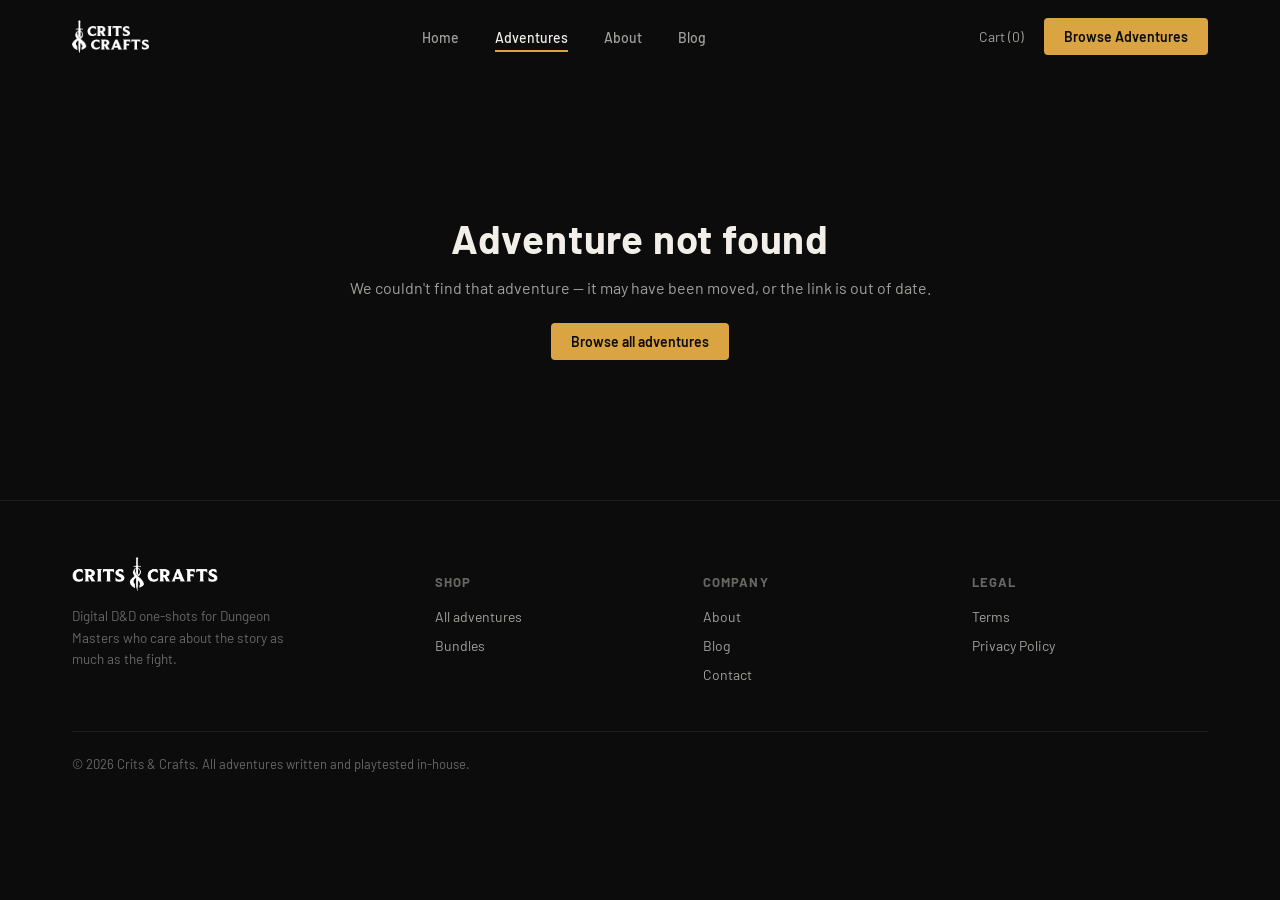
==== adventure.html @ 63434656 "Added product page and Lemonsqueezy link" ====
<!--
  This is the ONE reusable template page for every adventure product —
  there is no separate HTML file per adventure. Which adventure shows up
  depends on the URL, e.g. adventure.html?id=murder-on-the-aurora-dawn.

  How it works: every element below with a "data-field" attribute starts
  out empty/blank (or with placeholder text). js/product-loader.js reads
  the "id" from the URL, looks that id up in data/products.json, and then
  fills in every matching data-field element with the real content. So to
  add a brand-new adventure to the site, you add an entry to
  data/products.json — you never need to touch this HTML file.
-->
<!DOCTYPE html>
<html lang="en">
<head>
<meta charset="UTF-8">
<meta name="viewport" content="width=device-width, initial-scale=1.0">
<title>Adventure — Crits & Crafts</title>
<link rel="preconnect" href="https://fonts.googleapis.com">
<link rel="preconnect" href="https://fonts.gstatic.com" crossorigin>
<link href="https://fonts.googleapis.com/css2?family=Barlow:wght@400;500;600;700;800&display=swap" rel="stylesheet">
<link rel="stylesheet" href="css/style.css">
</head>
<body>

<!-- Same nav bar as the homepage, just with links pointed back at dnd-navbar-draft1.html since this page lives on its own -->
<header>
  <nav>
    <a href="dnd-navbar-draft1.html" class="logo">
      <img class="logo-mark" src="Images/Crits&amp;Crafts logo.png" alt="Crits & Crafts">
    </a>
    <ul class="nav-links">
      <li><a href="dnd-navbar-draft1.html">Home</a></li>
      <li><a href="dnd-navbar-draft1.html#adventures" class="active">Adventures</a></li>
      <li><a href="dnd-navbar-draft1.html#about">About</a></li>
      <li><a href="dnd-navbar-draft1.html#">Blog</a></li>
    </ul>
    <div class="nav-right">
      <a href="#" class="cart-link">Cart (0)</a>
      <a href="dnd-navbar-draft1.html#adventures" class="btn-cta">Browse Adventures</a>
      <button class="burger" aria-label="Open menu"><span></span><span></span><span></span></button>
    </div>
  </nav>
</header>

<main>

  <!--
    Both of these start "hidden" (see the hidden attribute — a plain HTML
    attribute that means "don't show this"). js/product-loader.js decides
    which one to reveal: if the id in the URL matches a real product, it
    un-hides #product-content and fills it in; if not (or there's no id
    at all), it un-hides this fallback message instead.
  -->
  <div id="product-not-found" class="product-fallback wrap" hidden>
    <h1>Adventure not found</h1>
    <p>We couldn't find that adventure — it may have been moved, or the link is out of date.</p>
    <a href="dnd-navbar-draft1.html#adventures" class="btn-cta">Browse all adventures</a>
  </div>

  <div id="product-content" hidden>

    <!--
      Opening gallery: one large image, two stacked beside it. This section
      starts completely empty — product-loader.js builds the 3 image boxes
      here in JavaScript, using whatever's listed under this product's
      "images.gallery" array in products.json. If a gallery entry has real
      art (a "src"), it shows that image; otherwise it shows a colored
      gradient box with a text label as a stand-in until real art exists.
    -->
    <section class="opening-gallery wrap" data-field="gallery"></section>

    <!-- Info bar: genre pill + title on the left, price + buy button on the right -->
    <div class="info-bar wrap">
      <div class="info-bar-left">
        <span class="product-genre-pill" data-field="genre">Genre</span>
        <h1 data-field="title">Adventure title</h1>
      </div>
      <div class="info-bar-right">
        <span class="product-price" data-field="price">€0</span>
        <!-- This exact button is what the sticky buy bar (further down the page) watches to know when to reveal itself on scroll -->
        <a href="#" class="btn-cta" id="info-bar-buy">Buy Now</a>
      </div>
    </div>

    <!-- Two-column: The Setup (synopsis) on the left, What's Included (bullet list) on the right -->
    <section class="details-row wrap">
      <div class="setup-col">
        <h2>The Setup</h2>
        <p data-field="hook">Synopsis.</p>
      </div>
      <div class="included-col">
        <h2>What's Included</h2>
        <ul class="included-list" data-field="whatsIncluded"></ul>
      </div>
    </section>

    <!-- Scenes From the Story: a row of 4 more image boxes, same placeholder-or-real-image logic as the opening gallery above -->
    <section class="scene-strip wrap">
      <h2>Scenes From the Story</h2>
      <div class="scene-strip-grid" data-field="sceneStrip"></div>
    </section>

    <!-- Cinematic breather band: one full-width mood image with an in-character pull-quote centered on top of it -->
    <section class="breather-band" data-field="breatherBand">
      <blockquote data-field="quote"></blockquote>
    </section>

    <!-- Cast of Characters: circular portrait + name + role for each character, built by product-loader.js from the "cast" array -->
    <section class="cast-section wrap">
      <h2>Cast of Characters</h2>
      <div class="cast-grid" data-field="cast"></div>
    </section>

  </div>

</main>

<footer>
  <div class="wrap">
    <div class="footer-grid">
      <div class="footer-brand">
        <a href="dnd-navbar-draft1.html" class="logo footer-logo">
          <img src="Images/Crits&amp;Crafts logo_White_Horizontal-04.png" alt="Crits & Crafts">
        </a>
        <p>Digital D&D one-shots for Dungeon Masters who care about the story as much as the fight.</p>
      </div>
      <div class="footer-col">
        <h4>Shop</h4>
        <ul>
          <li><a href="dnd-navbar-draft1.html#adventures">All adventures</a></li>
          <li><a href="#">Bundles</a></li>
        </ul>
      </div>
      <div class="footer-col">
        <h4>Company</h4>
        <ul>
          <li><a href="dnd-navbar-draft1.html#about">About</a></li>
          <li><a href="#">Blog</a></li>
          <li><a href="#">Contact</a></li>
        </ul>
      </div>
      <div class="footer-col">
        <h4>Legal</h4>
        <ul>
          <li><a href="#">Terms</a></li>
          <li><a href="#">Privacy Policy</a></li>
        </ul>
      </div>
    </div>
    <div class="footer-bottom">
      © 2026 Crits & Crafts. All adventures written and playtested in-house.
    </div>
  </div>
</footer>


<!--
  Persistent buy bar. It's ONE bar in the HTML, but CSS media queries make
  it behave two different ways depending on screen size:
    - On mobile, it's pinned to the BOTTOM of the screen and always visible.
    - On desktop, it's pinned to the TOP, hidden by default, and only
      slides into view once you scroll past the "Buy Now" button in the
      info bar above (that's what js/product-loader.js's scroll listener
      is watching for).
-->
<div class="sticky-buy-bar" id="sticky-buy-bar">
  <div class="sticky-buy-bar-info">
    <span class="sticky-buy-bar-title" data-field="title">Adventure title</span>
    <span class="product-price" data-field="price">€0</span>
  </div>
  <a href="#" class="btn-cta" id="sticky-bar-buy">Buy Now</a>
</div>

<!-- main.js handles the nav scroll effect (shared with the homepage); product-loader.js is specific to this page -->
<script src="js/main.js"></script>
<script src="js/product-loader.js"></script>
</body>
</html>
---- css/style.css ----
/*
    This is the site's whole stylesheet, shared by every page (linked via
    <link rel="stylesheet" href="css/style.css"> in each HTML file's
    <head>). It's organized top to bottom: shared basics first, then one
    section per part of the page (look for the ---------- HEADING --------
    comments), roughly in the order those parts appear on screen.
  */

  /*
    CSS custom properties ("variables"). Defining the site's colors once
    here means every other rule below can write var(--gold) instead of
    repeating the hex code D9A441 everywhere — change the color once here
    and it updates across the whole site.
  */
  :root{
    --ink: #0C0C0D;         /* near-black background */
    --ink-raised: #16161A;  /* slightly lighter than --ink, used for cards that sit "above" the background */
    --ink-raised-2: #1D1D22;
    --paper: #F2EFE9;       /* warm off-white, used for text and the light About section */
    --paper-dim: rgba(242,239,233,0.65);   /* --paper at 65% opacity, for secondary/less-important text */
    --paper-dimmer: rgba(242,239,233,0.4); /* --paper at 40% opacity, for the least important text */
    --gold: #D9A441;        /* the one brand accent color */
    --gold-bright: #E8B75A; /* lighter gold, used on hover states */
    --gold-dim: #8A6E33;
    --line: rgba(255,255,255,0.08); /* faint hairline used for borders/dividers between elements */
  }

  /* Makes padding/border count toward an element's declared width instead of adding to it — avoids a lot of accidental sizing surprises */
  *{ box-sizing: border-box; }
  html{ scroll-behavior: smooth; } /* clicking a link to "#about" etc. scrolls smoothly instead of jumping instantly */
  body{
    margin:0;
    background: var(--ink);
    color: var(--paper);
    font-family: 'Barlow', sans-serif;
    -webkit-font-smoothing: antialiased;
  }
  h1, h2, h3{
    font-family: 'Barlow', sans-serif;
    font-weight: 700;
    letter-spacing: 0.02em;
    margin: 0;
  }
  a{ color: inherit; } /* links use whatever text color surrounds them, instead of the browser's default blue */
  img{ max-width: 100%; display:block; }
  :focus-visible{
    outline: 2px solid var(--gold);
    outline-offset: 3px;
  }

  /*
    ".wrap" is the site's shared "content column" — reused on almost every
    section so text/content lines up at the same width and never touches
    the very edge of the browser window, even though sections themselves
    (like the hero background) can still stretch full-width behind it.
  */
  .wrap{
    max-width: 1200px;
    margin: 0 auto;
    padding: 0 32px;
  }

  /* Small uppercase gold label used above a few headings, e.g. "About Crits & Crafts" */
  .eyebrow{
    font-size: 13px;
    font-weight: 600;
    letter-spacing: 0.12em;
    text-transform: uppercase;
    color: var(--gold);
    margin-bottom: 14px;
    display:block;
  }

  /*
    ---------- HEADER ----------
    The site's nav bar. "position: sticky; top: 0;" keeps it pinned to the
    top of the viewport as you scroll, instead of scrolling away with the
    rest of the page. It starts fully see-through (background: transparent)
    so it can sit over the hero image — js/main.js listens for scrolling
    and adds a ".scrolled" class once you've scrolled down a bit, which is
    what triggers the solid dark background + blur below.
  */
  header{
    position: sticky;
    top: 0;
    z-index: 30;
    background: transparent;
    border-bottom: 1px solid transparent;
    transition: background .25s ease, border-color .25s ease, backdrop-filter .25s ease;
  }
  header.scrolled{
    background: rgba(12,12,13,0.7);
    backdrop-filter: blur(10px); /* blurs whatever scrolls behind the bar, like frosted glass */
    border-bottom: 1px solid var(--line);
  }
  nav{
    max-width: 1200px;
    margin: 0 auto;
    padding: 18px 32px;
    display:flex;
    align-items:center;
    justify-content: space-between;
  }
  .logo{
    display:flex;
    align-items:center;
    gap: 10px;
    font-family: 'Barlow', sans-serif;
    font-weight: 700;
    font-size: 22px;
    letter-spacing: 0.04em;
    color: var(--paper);
    text-decoration:none;
  }
  .logo-mark{ width: 20px; height: 20px; flex-shrink:0; }
  img.logo-mark{ width:auto; height: 34px; object-fit:contain; }
  .nav-links{
    display:flex;
    gap: 36px;
    list-style:none;
    margin:0; padding:0;
  }
  .nav-links a{
    position:relative;
    color: var(--paper-dim);
    text-decoration:none;
    font-size: 14px;
    font-weight: 500;
    padding: 6px 0;
    transition: color .15s ease;
  }
  .nav-links a::after{
    content:"";
    position:absolute;
    left:0; bottom:0;
    height:2px;
    width:0;
    background: var(--gold);
    transition: width .2s ease;
  }
  .nav-links a:hover{ color: var(--paper); }
  .nav-links a:hover::after{ width: 100%; }
  .nav-links a.active{ color: var(--paper); }
  .nav-links a.active::after{ width: 100%; }
  .nav-right{ display:flex; align-items:center; gap: 20px; }
  .cart-link{
    color: var(--paper-dim);
    text-decoration:none;
    font-size: 14px;
    transition: color .15s ease;
  }
  .cart-link:hover{ color: var(--paper); }
  .btn-cta{
    background: var(--gold);
    color: var(--ink);
    font-size: 14px;
    font-weight: 600;
    padding: 10px 20px;
    border-radius: 4px;
    text-decoration:none;
    white-space:nowrap;
    text-align:center;
    transition: background .15s ease, transform .15s ease;
    display:inline-block;
  }
  .btn-cta:hover{ background: var(--gold-bright); transform: translateY(-1px); }
  .btn-ghost{
    border: 1px solid rgba(242,239,233,0.3);
    color: var(--paper);
    font-size: 14px;
    font-weight: 600;
    padding: 13px 26px;
    border-radius: 4px;
    text-decoration:none;
    text-align:center;
    transition: border-color .15s ease, background .15s ease;
    display:inline-block;
  }
  .btn-ghost:hover{ border-color: var(--gold); background: rgba(217,164,65,0.08); }
  .burger{ display:none; background:none; border:none; cursor:pointer; padding: 6px; }
  .burger span{ display:block; width: 22px; height: 2px; background: var(--paper); margin: 5px 0; }

  /*
    ---------- HERO ----------
    The big full-width banner at the top of the homepage. It layers TWO
    backgrounds on top of each other (CSS lets you stack multiple
    backgrounds, separated by commas — the first one listed sits on top):
    a dark gradient (for text readability) painted over the actual photo
    behind it. "min-height: 88vh" makes it roughly fill the screen height.
    The negative margin-top + matching padding-top is a trick that lets
    this section start underneath the sticky nav bar, so the nav can
    overlap it transparently instead of pushing it down.
  */
  .hero{
    min-height: 88vh;
    margin-top: -84px;
    padding-top: 84px;
    background:
      linear-gradient(180deg, rgba(12,12,13,0.55) 0%, rgba(12,12,13,0.25) 35%, rgba(12,12,13,0.95) 100%),
      url("../Images/hero-art-zeppelin.png");
    background-size: cover, cover;
    background-position: center, center;
    background-repeat: no-repeat, no-repeat;
    display:flex;
    align-items:center;
  }
  .hero-inner{ max-width: 680px; }
  .hero h1{
    font-size: clamp(42px, 6vw, 76px);
    line-height: 1.02;
  }
  .hero p.lede{
    margin-top: 22px;
    font-size: 18px;
    line-height: 1.6;
    color: var(--paper-dim);
    max-width: 52ch;
  }
  .hero-ctas{ display:flex; gap: 14px; margin-top: 34px; flex-wrap:wrap; }
  .trust-row{
    margin-top: 56px;
    display:flex;
    align-items:center;
    gap: 22px;
    flex-wrap:wrap;
  }
  .trust-row span{
    font-size: 12px;
    text-transform: uppercase;
    letter-spacing: 0.1em;
    color: var(--paper-dimmer);
  }
  .trust-row .marks{
    display:flex;
    gap: 20px;
    font-family:'Barlow', sans-serif;
    font-weight: 600;
    font-size: 16px;
    color: var(--paper-dimmer);
    letter-spacing: 0.06em;
  }

  /*
    ---------- ABOUT ----------
    This section deliberately flips the color scheme: light background
    (var(--paper)) with dark text (var(--ink)), instead of the dark-on-
    light used everywhere else, for visual contrast against the sections
    above and below it.
  */
  .about{
    padding: 60px 0 100px;
    text-align:center;
    background: var(--paper);
    color: var(--ink);
  }
  .about .wrap{
    padding-top: 35px;
  }
  .about h2{
    font-size: clamp(30px, 4vw, 44px);
    max-width: 18ch;
    margin: 0 auto;
    line-height: 1.05;
  }
  .about p{
    max-width: 62ch;
    margin: 22px auto 0;
    color: rgba(12,12,13,0.65);
    font-size: 16px;
    line-height: 1.7;
  }
  .about .btn-cta{ margin-top: 30px; }

  /*
    ---------- SHOWCASE CAROUSEL ----------
    How the slider works: .showcase-track holds all 3 slides side by side
    in a row (flex: 0 0 100% on each slide makes each one exactly as wide
    as the screen). ".showcase" then hides anything outside its own edges
    (overflow: hidden), so only one slide is ever visible at a time.
    js/main.js switches slides by setting a CSS "transform: translateX(...)"
    on the track, sliding the whole row left or right — the "transition"
    below is what makes that slide smoothly instead of jumping instantly.
  */
  .showcase{
    position:relative;
    overflow:hidden;
  }
  .showcase-track{
    display:flex;
    transition: transform .5s ease;
  }
  .showcase-slide{
    flex: 0 0 100%;
    min-height: 620px;
    position:relative;
    background-size: cover;
    background-position: center;
    display:flex;
    align-items:center;
  }
  /*
    A "::before" adds an invisible extra layer inside the element without
    needing another HTML tag. Here it's a dark gradient painted over each
    slide's photo, positioned absolutely to cover the whole slide, so the
    white text on top of it stays readable regardless of the photo.
  */
  .showcase-slide::before{
    content:"";
    position:absolute;
    inset:0;
    background:
      radial-gradient(ellipse 55% 60% at 50% 55%, rgba(12,12,13,0.82) 0%, rgba(12,12,13,0.5) 50%, rgba(12,12,13,0.1) 80%, rgba(12,12,13,0) 100%),
      linear-gradient(180deg, rgba(12,12,13,0.35) 0%, rgba(12,12,13,0.1) 25%, rgba(12,12,13,0.45) 100%);
  }
  .showcase-content{
    position:relative;
    z-index:1;
    width:100%;
    display:flex;
    flex-direction:column;
    align-items:stretch;
  }
  .showcase-divider{
    width:100%;
    margin-bottom: 35px;
  }
  .showcase-row-inner{
    align-self:center;
    display:flex;
    justify-content:space-between;
    align-items:center;
    gap: 40px;
    flex-wrap:wrap;
  }
  .showcase-title-wrap{
    position:relative;
    flex: 1 1 320px;
  }
  .showcase-title-inner{
    position:relative;
  }
  /*
    The large, very faint word (STORY / MAPS / PREP) shown behind each
    slide's title, for a layered "watermark" look. It's positioned
    absolutely so it doesn't take up any real layout space, and its color
    is only 7% opaque (see the rgba alpha value) so it reads as a subtle
    texture rather than actual text.
  */
  .showcase-ghost{
    position:absolute;
    left:0;
    top:50%;
    transform: translateY(-50%);
    font-family:'Barlow', sans-serif;
    font-weight: 800;
    font-size: clamp(60px, 10vw, 140px);
    color: rgba(242,239,233,0.07);
    white-space:nowrap;
    letter-spacing: 0.02em;
    z-index:0;
    pointer-events:none;
  }
  .showcase-title{
    position:relative;
    z-index:1;
    font-size: clamp(32px, 4.6vw, 52px);
    line-height:1.05;
    max-width: 18ch;
    text-transform: uppercase;
  }
  .showcase-desc{
    position:relative;
    z-index:1;
    flex: 1 1 320px;
    max-width: 40ch;
    color: var(--paper-dim);
    font-size: 16px;
    line-height: 1.7;
  }
  .showcase-dots{
    position:absolute;
    bottom: 28px;
    left:50%;
    transform: translateX(-50%);
    display:flex;
    gap: 10px;
    z-index:2;
  }
  .showcase-dot{
    width:8px;
    height:8px;
    border-radius:50%;
    border:none;
    padding:0;
    background: rgba(242,239,233,0.35);
    cursor:pointer;
    transition: background .2s ease, transform .2s ease;
  }
  .showcase-dot.active{
    background: var(--gold);
    transform: scale(1.3);
  }
  @media (max-width: 860px){
    .showcase-slide{ min-height: 520px; align-items:flex-end; padding-bottom: 60px; }
    .showcase-row-inner{ flex-direction:column; align-items:flex-start; gap:20px; }
    .showcase-ghost{ display:none; }
  }

  /* ---------- FEATURED ADVENTURES ---------- */
  /* The product grid section. .adventure-grid below lays the cards out 3-across using CSS Grid; .adventure-card styles each individual card. */
  .adventures{
    padding: 20px 0 110px;
  }
  .divider-wrap.divider-adventures{
    margin-top: 70px;
  }
  .section-head{
    display:flex;
    flex-direction:column;
    align-items:center;
    text-align:center;
    margin-bottom: 44px;
  }
  .section-head h2{ font-size: clamp(28px, 3.6vw, 40px); }
  .section-head p{
    margin-top: 16px;
    color: var(--paper-dim);
    max-width: 40ch;
    font-size: 15px;
    line-height:1.6;
  }
  .adventure-grid{
    display:grid;
    grid-template-columns: repeat(3, 1fr);
    gap: 24px;
  }
  .adventure-card{
    display:block;
    text-decoration:none;
    background: var(--ink-raised);
    border: 1px solid var(--line);
    border-radius: 10px;
    overflow:hidden;
    transition: transform .18s ease, box-shadow .18s ease, border-color .18s ease;
  }
  .adventure-card:hover{
    transform: translateY(-5px);
    box-shadow: 0 16px 30px -18px rgba(0,0,0,0.6);
    border-color: rgba(217,164,65,0.35);
  }
  .adventure-thumb{ height: 170px; position:relative; background-size:cover; background-position:center; }
  .genre-tag{
    position:absolute;
    top:12px;
    left:12px;
    font-size: 10.5px;
    font-weight:600;
    text-transform: uppercase;
    letter-spacing: 0.08em;
    color: var(--gold);
    border: 1px solid var(--gold);
    background: rgba(12,12,13,0.55);
    backdrop-filter: blur(4px);
    padding: 5px 10px;
    border-radius: 100px;
  }
  .adventure-body{ padding: 22px; }
  .adventure-row{
    display:flex;
    justify-content: space-between;
    align-items:flex-start;
    gap: 10px;
  }
  .adventure-body h3{
    font-family:'Barlow', sans-serif;
    font-weight: 700;
    font-size: 17px;
    letter-spacing: 0;
  }
  .adventure-price{ font-size: 14px; color: var(--gold); white-space:nowrap; font-weight:600; }
  .adventure-body p{
    font-size: 13.5px;
    color: var(--paper-dim);
    line-height: 1.6;
    margin-top: 10px;
  }
  .adventure-level{
    display:inline-flex;
    align-items:center;
    gap: 6px;
    font-size: 11px;
    text-transform: uppercase;
    letter-spacing: 0.06em;
    color: var(--paper-dimmer);
    margin-top: 14px;
  }
  .level-icon{ width: 12px; height: 12px; flex-shrink:0; }

  /* ---------- CTA BAND ---------- */
  /* The rounded, boxed-in call-to-action banner near the bottom of the homepage */
  .cta-band{
    margin: 0 32px 100px;
    padding: 64px 48px;
    background: var(--ink-raised-2);
    border: 1px solid var(--line);
    border-radius: 14px;
    text-align:center;
  }
  .cta-band h2{
    font-size: clamp(26px, 3.4vw, 38px);
    max-width: 20ch;
    margin: 0 auto;
  }
  .cta-band p{
    color: var(--paper-dim);
    margin: 16px auto 30px;
    max-width: 50ch;
    font-size: 15px;
  }

  /* ---------- FOOTER ---------- */
  /* Brand column + 3 link columns, laid out with CSS Grid (see .footer-grid's grid-template-columns) */
  footer{
    border-top: 1px solid var(--line);
    padding: 56px 0 40px;
  }
  .footer-grid{
    display:grid;
    grid-template-columns: 1.4fr 1fr 1fr 1fr;
    gap: 32px;
    margin-bottom: 48px;
  }
  .footer-brand .logo{ margin-bottom: 14px; }
  .footer-logo img{ height: 34px; width:auto; object-fit:contain; }
  .footer-brand p{
    color: var(--paper-dimmer);
    font-size: 13.5px;
    line-height: 1.6;
    max-width: 30ch;
  }
  .footer-col h4{
    font-family:'Barlow', sans-serif;
    font-size: 13px;
    text-transform: uppercase;
    letter-spacing: 0.08em;
    color: var(--paper-dimmer);
    margin-bottom: 16px;
  }
  .footer-col ul{ list-style:none; margin:0; padding:0; display:flex; flex-direction:column; gap: 10px; }
  .footer-col a{
    color: var(--paper-dim);
    text-decoration:none;
    font-size: 14px;
    transition: color .15s ease;
  }
  .footer-col a:hover{ color: var(--gold); }
  .footer-bottom{
    border-top: 1px solid var(--line);
    padding-top: 24px;
    font-size: 13px;
    color: var(--paper-dimmer);
  }

  /*
    ---------- ORNATE DIVIDER ----------
    Styling shared by every gold-line SVG divider on the page (see the
    matching comment in the HTML for what the graphic itself is).
    "aspect-ratio: 1200 / 56" matches the SVG's own internal viewBox
    proportions, so as the divider's width changes at different screen
    sizes, its height scales to match instead of getting stretched/squashed.
  */
  .divider-wrap{
    max-width: 1200px;
    margin: 0 auto;
    padding: 0 32px;
  }
  .ornate-divider{
    width: 100%;
    height: auto;
    aspect-ratio: 1200 / 56;
    display:block;
  }

  /*
    ---------- PRODUCT PAGE ----------
    Everything below this point styles adventure.html (the product page
    template) — none of it is used on the homepage.
  */
  .product-fallback{
    padding: 140px 0;
    text-align:center;
  }
  .product-fallback h1{
    font-size: clamp(28px, 4vw, 40px);
    margin-bottom: 14px;
  }
  .product-fallback p{
    color: var(--paper-dim);
    margin-bottom: 26px;
  }

  /*
    Placeholder image boxes. Until real product art exists for a given
    slot, js/product-loader.js builds one of these instead of a real
    <img> — a colored gradient background (one of the 4 ".tone-*" classes
    below) with a small text label so it's clear what should eventually go
    there. Once real art is added to a product's entry in products.json,
    that slot renders an actual photo instead — see the "src" field on any
    gallery item in products.json.
  */
  .placeholder-block{
    position:relative;
    display:flex;
    align-items:center;
    justify-content:center;
    overflow:hidden;
  }
  .placeholder-label{
    color: rgba(217,164,65,0.6);
    font-size: 11px;
    font-weight:600;
    text-transform: uppercase;
    letter-spacing: 0.08em;
    text-align:center;
    padding: 0 12px;
  }
  .tone-amber{ background: linear-gradient(135deg, #3a2a15, #14100a); }
  .tone-blue{ background: linear-gradient(135deg, #1c2a33, #0a1114); }
  .tone-moss{ background: linear-gradient(135deg, #24301f, #0e130c); }
  .tone-plum{ background: linear-gradient(135deg, #2e1f33, #120c14); }

  /* opening gallery: one large image, two stacked beside it — contained, not full-bleed */
  .opening-gallery{
    margin-top: 40px;
    display:grid;
    grid-template-columns: 2fr 1fr;
    grid-template-rows: 1fr 1fr;
    gap: 16px;
    height: 640px;
  }
  .opening-gallery .placeholder-block{
    border-radius: 10px;
    border: 1px solid var(--line);
  }
  .opening-gallery .placeholder-block:nth-child(1){
    grid-column: 1;
    grid-row: 1 / 3;
  }
  .opening-gallery .placeholder-block:nth-child(2){
    grid-column: 2;
    grid-row: 1;
  }
  .opening-gallery .placeholder-block:nth-child(3){
    grid-column: 2;
    grid-row: 2;
  }

  /* info bar — narrower and centered, in contrast to the wide cinematic gallery above it */
  .info-bar{
    max-width: 760px;
    margin: 0 auto;
    display:flex;
    justify-content:space-between;
    align-items:center;
    flex-wrap:wrap;
    gap: 20px;
    padding: 30px 0;
    border-bottom: 1px solid var(--line);
  }
  .info-bar-left{ display:flex; align-items:center; gap: 16px; flex-wrap:wrap; }
  .info-bar-left h1{
    font-size: clamp(24px, 3.2vw, 34px);
  }
  .info-bar-right{ display:flex; align-items:center; gap: 20px; }
  .product-price{
    font-size: 20px;
    font-weight:700;
    color: var(--gold);
  }
  .product-genre-pill{
    display:inline-block;
    font-size: 10.5px;
    font-weight:600;
    text-transform: uppercase;
    letter-spacing: 0.08em;
    color: var(--gold);
    border: 1px solid var(--gold);
    background: rgba(12,12,13,0.55);
    padding: 5px 10px;
    border-radius: 100px;
  }

  /* two-column details row: The Setup / What's Included */
  .details-row{
    display:grid;
    grid-template-columns: 1.3fr 1fr;
    gap: 60px;
    padding: 50px 0;
    border-bottom: 1px solid var(--line);
  }
  .details-row h2{
    font-size: clamp(22px, 2.6vw, 28px);
    margin-bottom: 18px;
  }
  .setup-col p{
    font-size: 15.5px;
    line-height: 1.75;
    color: var(--paper-dim);
  }
  .included-list{
    list-style:none;
    margin:0; padding:0;
    display:flex;
    flex-direction:column;
    gap: 12px;
  }
  .included-list li{
    display:flex;
    align-items:flex-start;
    gap: 10px;
    font-size: 15px;
    color: var(--paper-dim);
    line-height: 1.5;
  }
  .included-icon{
    width: 16px;
    height: 16px;
    margin-top: 2px;
    flex-shrink:0;
  }

  /* scenes from the story */
  .scene-strip{ padding: 50px 0; }
  .scene-strip h2{
    font-size: clamp(22px, 2.6vw, 28px);
    margin-bottom: 20px;
  }
  .scene-strip-grid{
    display:grid;
    grid-template-columns: repeat(4, 1fr);
    gap: 16px;
  }
  .scene-strip-grid .placeholder-block{
    height: 220px;
    border-radius: 10px;
    border: 1px solid var(--line);
  }

  /* cinematic breather band */
  .breather-band{
    position:relative;
    min-height: 360px;
    display:flex;
    align-items:center;
    justify-content:center;
    text-align:center;
    overflow:hidden;
  }
  .breather-band::before{
    content:"";
    position:absolute;
    inset:0;
    background: linear-gradient(180deg, rgba(12,12,13,0.55) 0%, rgba(12,12,13,0.25) 50%, rgba(12,12,13,0.55) 100%);
  }
  .breather-band blockquote{
    position:relative;
    z-index:1;
    margin:0;
    max-width: 46ch;
    padding: 0 32px;
    font-family:'Barlow', sans-serif;
    font-weight: 700;
    font-style: italic;
    font-size: clamp(22px, 3vw, 32px);
    line-height: 1.3;
    color: var(--paper);
  }

  /* cast of characters */
  .cast-section{ padding: 60px 0; }
  .cast-section h2{
    font-size: clamp(22px, 2.6vw, 28px);
    margin-bottom: 30px;
  }
  .cast-grid{
    display:grid;
    grid-template-columns: repeat(4, 1fr);
    gap: 28px;
  }
  .cast-item{ text-align:center; }
  .cast-portrait{
    width: 120px;
    height: 120px;
    margin: 0 auto 14px;
    border-radius: 50%;
    border: 1px solid var(--line);
  }
  .cast-name{
    font-size: 15px;
    font-weight:600;
    color: var(--paper);
  }
  .cast-role{
    display:block;
    margin-top: 4px;
    font-size: 12px;
    text-transform: uppercase;
    letter-spacing: 0.06em;
    color: var(--paper-dimmer);
  }

  /*
    Sticky buy bar. This is ONE bar styled two different ways depending on
    screen width — the two @media blocks further down are what actually
    decide whether it sticks to the top or the bottom (see the HTML
    comment above this element in adventure.html for the full behavior).
    "position: fixed" is what pins it to the viewport instead of scrolling
    away with the page.
  */
  .sticky-buy-bar{
    position:fixed;
    left:0; right:0;
    z-index: 40;
    display:flex;
    align-items:center;
    justify-content:space-between;
    gap: 16px;
    padding: 14px 24px;
    background: rgba(12,12,13,0.92);
    backdrop-filter: blur(10px);
  }
  .sticky-buy-bar-info{ display:flex; align-items:center; gap:14px; min-width:0; }
  .sticky-buy-bar-title{
    font-family:'Barlow', sans-serif;
    font-weight:700;
    font-size: 15px;
    color: var(--paper);
    white-space:nowrap;
    overflow:hidden;
    text-overflow:ellipsis;
  }
  .sticky-buy-bar .product-price{ font-size: 16px; }
  /*
    MOBILE (screen 860px wide or narrower): the bar sticks to the bottom
    and is always visible. ":has(.sticky-buy-bar)" is a way to style the
    <body> based on what's inside it — here it reserves extra space at the
    bottom of the page so the fixed bar doesn't cover the footer content.
  */
  @media (max-width: 860px){
    body:has(.sticky-buy-bar){
      padding-bottom: 68px;
    }
    .sticky-buy-bar{
      bottom: 0;
      top: auto;
      border-top: 1px solid var(--line);
    }
  }
  /*
    DESKTOP (861px or wider): the bar sticks to the top instead, but stays
    hidden (shifted fully off-screen via "translateY(-100%)") until
    js/product-loader.js adds the ".visible" class once you've scrolled
    past the main "Buy Now" button further up the page.
  */
  @media (min-width: 861px){
    .sticky-buy-bar{
      top: 0;
      bottom: auto;
      border-bottom: 1px solid var(--line);
      transform: translateY(-100%);
      transition: transform .25s ease;
    }
    .sticky-buy-bar.visible{
      transform: translateY(0);
    }
  }

  @media (max-width: 860px){
    .opening-gallery{ height:auto; grid-template-columns: 1fr; grid-template-rows:none; }
    .opening-gallery .placeholder-block{ height:220px; grid-column:1 !important; grid-row:auto !important; }
    .details-row{ grid-template-columns: 1fr; gap: 36px; }
    .scene-strip-grid{ grid-template-columns: 1fr 1fr; }
    .cast-grid{ grid-template-columns: 1fr 1fr; gap: 24px; }
  }

  /*
    ---------- RESPONSIVE ----------
    General mobile/tablet adjustments for the homepage that don't belong
    to any one section above. "@media (max-width: ...)" rules only apply
    when the browser window is narrower than that number — this is how
    the site adapts to phone-sized screens (e.g. swapping the nav links
    for the hamburger menu button, stacking the card grids into fewer
    columns).
  */
  @media (max-width: 860px){
    .nav-links{ display:none; }
    .nav-right .btn-cta{ display:none; }
    .burger{ display:block; }
    .feature-grid{ grid-template-columns: 1fr; }
    .adventure-grid{ grid-template-columns: 1fr 1fr; }
    .footer-grid{ grid-template-columns: 1fr 1fr; }
  }
  @media (max-width: 560px){
    .wrap{ padding: 0 20px; }
    .adventure-grid{ grid-template-columns: 1fr; }
    .footer-grid{ grid-template-columns: 1fr; }
    .hero-ctas{ flex-direction:column; align-items:stretch; }
    .cta-band{ margin: 0 20px 80px; padding: 44px 24px; }
  }
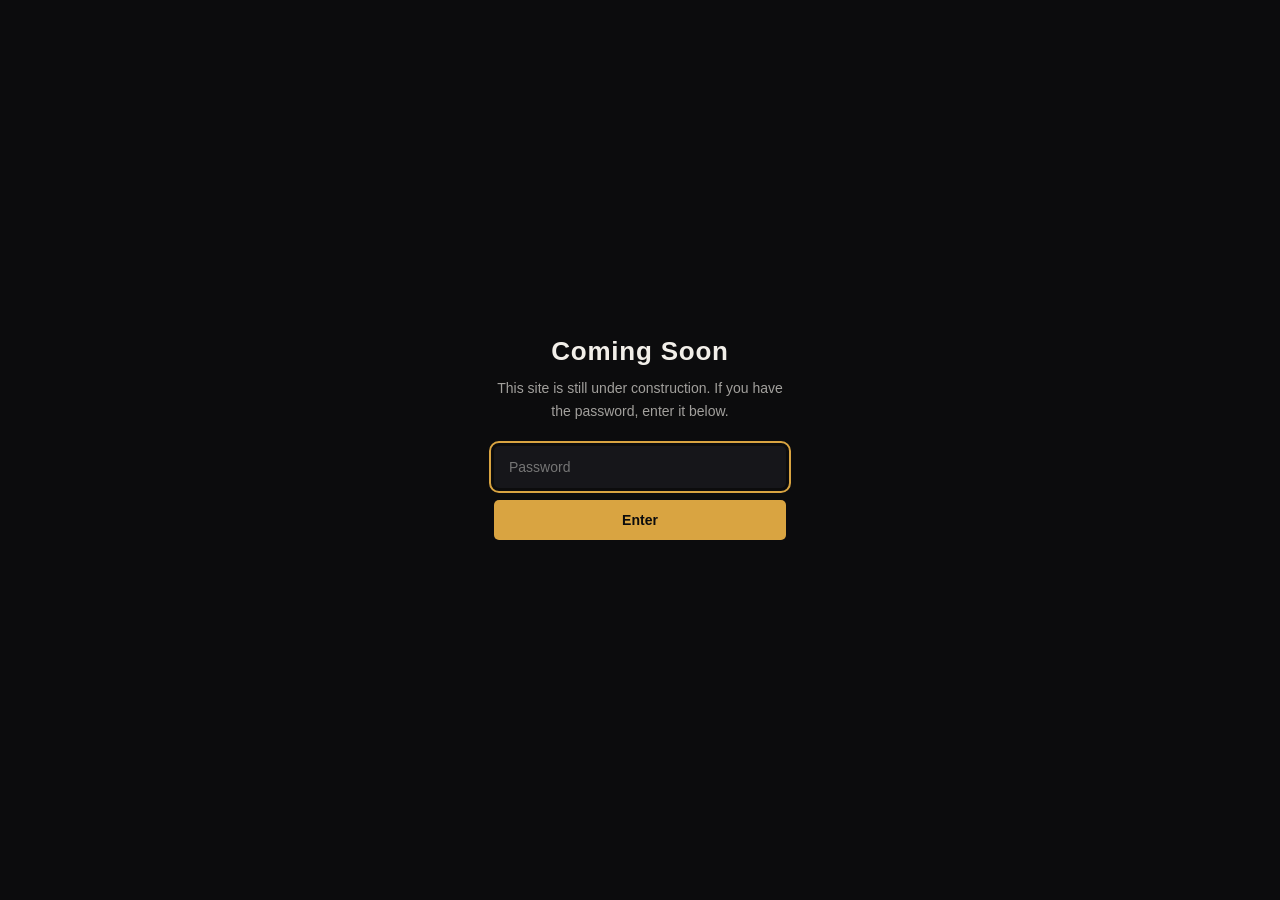
==== commit 92425f92: "changed name index" ====
--- a/adventure.html
+++ b/adventure.html
@@ -22,22 +22,22 @@
 <link rel="stylesheet" href="css/style.css">
 </head>
 <body>
+<script src="js/site-gate.js"></script>
 
-<!-- Same nav bar as the homepage, just with links pointed back at dnd-navbar-draft1.html since this page lives on its own -->
+<!-- Same nav bar as the homepage, just with links pointed back at index.html since this page lives on its own -->
 <header>
   <nav>
-    <a href="dnd-navbar-draft1.html" class="logo">
+    <a href="index.html" class="logo">
       <img class="logo-mark" src="Images/Crits&amp;Crafts logo.png" alt="Crits & Crafts">
     </a>
     <ul class="nav-links">
-      <li><a href="dnd-navbar-draft1.html">Home</a></li>
-      <li><a href="dnd-navbar-draft1.html#adventures" class="active">Adventures</a></li>
-      <li><a href="dnd-navbar-draft1.html#about">About</a></li>
-      <li><a href="dnd-navbar-draft1.html#">Blog</a></li>
+      <li><a href="index.html">Home</a></li>
+      <li><a href="adventures.html">Adventures</a></li>
+      <li><a href="index.html#about">About</a></li>
+      <li><a href="index.html#">Blog</a></li>
     </ul>
     <div class="nav-right">
-      <a href="#" class="cart-link">Cart (0)</a>
-      <a href="dnd-navbar-draft1.html#adventures" class="btn-cta">Browse Adventures</a>
+      <a href="index.html#adventures" class="btn-cta">Browse Adventures</a>
       <button class="burger" aria-label="Open menu"><span></span><span></span><span></span></button>
     </div>
   </nav>
@@ -55,10 +55,15 @@
   <div id="product-not-found" class="product-fallback wrap" hidden>
     <h1>Adventure not found</h1>
     <p>We couldn't find that adventure — it may have been moved, or the link is out of date.</p>
-    <a href="dnd-navbar-draft1.html#adventures" class="btn-cta">Browse all adventures</a>
+    <a href="index.html#adventures" class="btn-cta">Browse all adventures</a>
   </div>
 
   <div id="product-content" hidden>
+
+    <!-- Small link back to the catalog page, sitting top-left above the gallery -->
+    <div class="back-link wrap">
+      <a href="adventures.html">← All Adventures</a>
+    </div>
 
     <!--
       Opening gallery: one large image, two stacked beside it. This section
@@ -120,7 +125,7 @@
   <div class="wrap">
     <div class="footer-grid">
       <div class="footer-brand">
-        <a href="dnd-navbar-draft1.html" class="logo footer-logo">
+        <a href="index.html" class="logo footer-logo">
           <img src="Images/Crits&amp;Crafts logo_White_Horizontal-04.png" alt="Crits & Crafts">
         </a>
         <p>Digital D&D one-shots for Dungeon Masters who care about the story as much as the fight.</p>
@@ -128,14 +133,14 @@
       <div class="footer-col">
         <h4>Shop</h4>
         <ul>
-          <li><a href="dnd-navbar-draft1.html#adventures">All adventures</a></li>
+          <li><a href="index.html#adventures">All adventures</a></li>
           <li><a href="#">Bundles</a></li>
         </ul>
       </div>
       <div class="footer-col">
         <h4>Company</h4>
         <ul>
-          <li><a href="dnd-navbar-draft1.html#about">About</a></li>
+          <li><a href="index.html#about">About</a></li>
           <li><a href="#">Blog</a></li>
           <li><a href="#">Contact</a></li>
         </ul>
--- a/css/style.css
+++ b/css/style.css
@@ -143,13 +143,6 @@
   .nav-links a.active{ color: var(--paper); }
   .nav-links a.active::after{ width: 100%; }
   .nav-right{ display:flex; align-items:center; gap: 20px; }
-  .cart-link{
-    color: var(--paper-dim);
-    text-decoration:none;
-    font-size: 14px;
-    transition: color .15s ease;
-  }
-  .cart-link:hover{ color: var(--paper); }
   .btn-cta{
     background: var(--gold);
     color: var(--ink);
@@ -295,6 +288,7 @@
     position:relative;
     background-size: cover;
     background-position: center;
+    background-repeat: no-repeat;
     display:flex;
     align-items:center;
   }
@@ -448,7 +442,7 @@
     box-shadow: 0 16px 30px -18px rgba(0,0,0,0.6);
     border-color: rgba(217,164,65,0.35);
   }
-  .adventure-thumb{ height: 170px; position:relative; background-size:cover; background-position:center; }
+  .adventure-thumb{ height: 170px; position:relative; background-size:cover; background-position:center; background-repeat:no-repeat; }
   .genre-tag{
     position:absolute;
     top:12px;
@@ -561,6 +555,90 @@
     color: var(--paper-dimmer);
   }
 
+  /* ---------- ALL ADVENTURES (catalog) PAGE ---------- */
+  /* Simple page title + supporting line at the top of adventures.html */
+  .page-header{
+    padding: 60px 0 20px;
+  }
+  .page-header h1{
+    font-size: clamp(32px, 4.5vw, 48px);
+  }
+  .page-header p{
+    margin-top: 12px;
+    color: var(--paper-dim);
+    font-size: 16px;
+    max-width: 55ch;
+  }
+  .adventures-catalog{
+    padding: 20px 0 110px;
+  }
+  .adventures-filter-bar{
+    display:flex;
+    flex-wrap:wrap;
+    align-items:center;
+    justify-content:space-between;
+    gap: 20px;
+    margin-bottom: 30px;
+  }
+  /* Live search box — reuses the site's dark card color + gold focus outline, same as inputs elsewhere on the site */
+  .adventures-search{
+    width:100%;
+    max-width: 320px;
+    padding: 10px 16px;
+    border-radius: 100px;
+    border: 1px solid var(--line);
+    background: var(--ink-raised);
+    color: var(--paper);
+    font-family:'Barlow', sans-serif;
+    font-size: 14px;
+  }
+  .adventures-search::placeholder{ color: var(--paper-dimmer); }
+  .adventures-search:focus{
+    outline: 2px solid var(--gold);
+    outline-offset: 1px;
+    border-color: transparent;
+  }
+  .genre-filter-row{
+    display:flex;
+    flex-wrap:wrap;
+    gap: 10px;
+  }
+  /*
+    Genre filter pills. Same monochrome-gold look as .genre-tag (the label
+    on each card's thumbnail), but clickable and not absolutely positioned.
+    The .active state inverts to a filled gold background, matching how
+    .btn-cta looks elsewhere on the site.
+  */
+  .genre-filter-pill{
+    font-family:'Barlow', sans-serif;
+    font-size: 12px;
+    font-weight:600;
+    text-transform: uppercase;
+    letter-spacing: 0.06em;
+    color: var(--gold);
+    border: 1px solid var(--gold);
+    background: transparent;
+    padding: 7px 16px;
+    border-radius: 100px;
+    cursor:pointer;
+    transition: background .15s ease, color .15s ease;
+  }
+  .genre-filter-pill:hover{ background: rgba(217,164,65,0.1); }
+  .genre-filter-pill.active{
+    background: var(--gold);
+    color: var(--ink);
+  }
+  .results-count{
+    color: var(--paper-dimmer);
+    font-size: 13px;
+    margin-bottom: 20px;
+  }
+  .adventures-empty{
+    padding: 80px 0;
+    text-align:center;
+    color: var(--paper-dim);
+  }
+
   /*
     ---------- ORNATE DIVIDER ----------
     Styling shared by every gold-line SVG divider on the page (see the
@@ -614,6 +692,7 @@
     align-items:center;
     justify-content:center;
     overflow:hidden;
+    background-repeat: no-repeat;
   }
   .placeholder-label{
     color: rgba(217,164,65,0.6);
@@ -629,9 +708,26 @@
   .tone-moss{ background: linear-gradient(135deg, #24301f, #0e130c); }
   .tone-plum{ background: linear-gradient(135deg, #2e1f33, #120c14); }
 
+  .back-link{
+    padding-top: 24px;
+  }
+  .back-link a{
+    display:inline-flex;
+    align-items:center;
+    gap: 6px;
+    color: var(--paper-dim);
+    text-decoration:none;
+    font-size: 13px;
+    font-weight:600;
+    text-transform:uppercase;
+    letter-spacing:0.06em;
+    transition: color .15s ease;
+  }
+  .back-link a:hover{ color: var(--gold); }
+
   /* opening gallery: one large image, two stacked beside it — contained, not full-bleed */
   .opening-gallery{
-    margin-top: 40px;
+    margin-top: 20px;
     display:grid;
     grid-template-columns: 2fr 1fr;
     grid-template-rows: 1fr 1fr;
